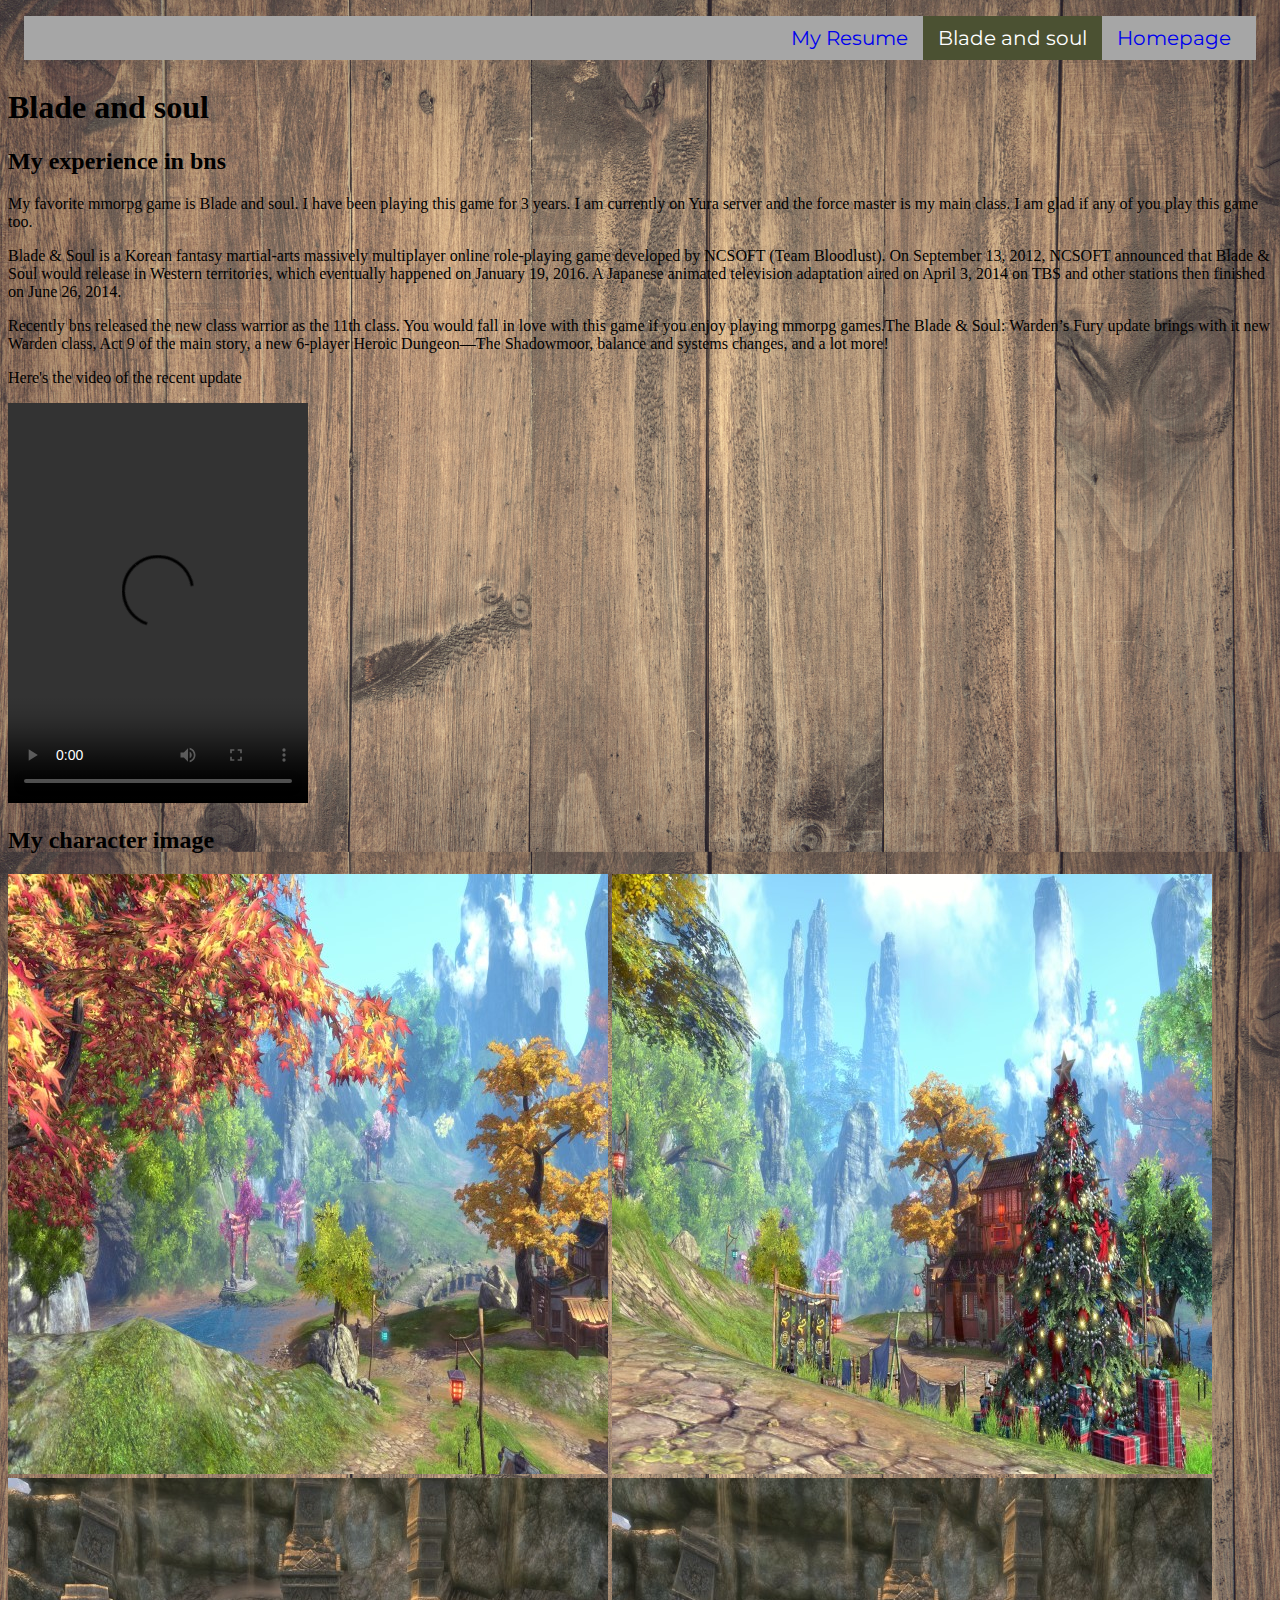
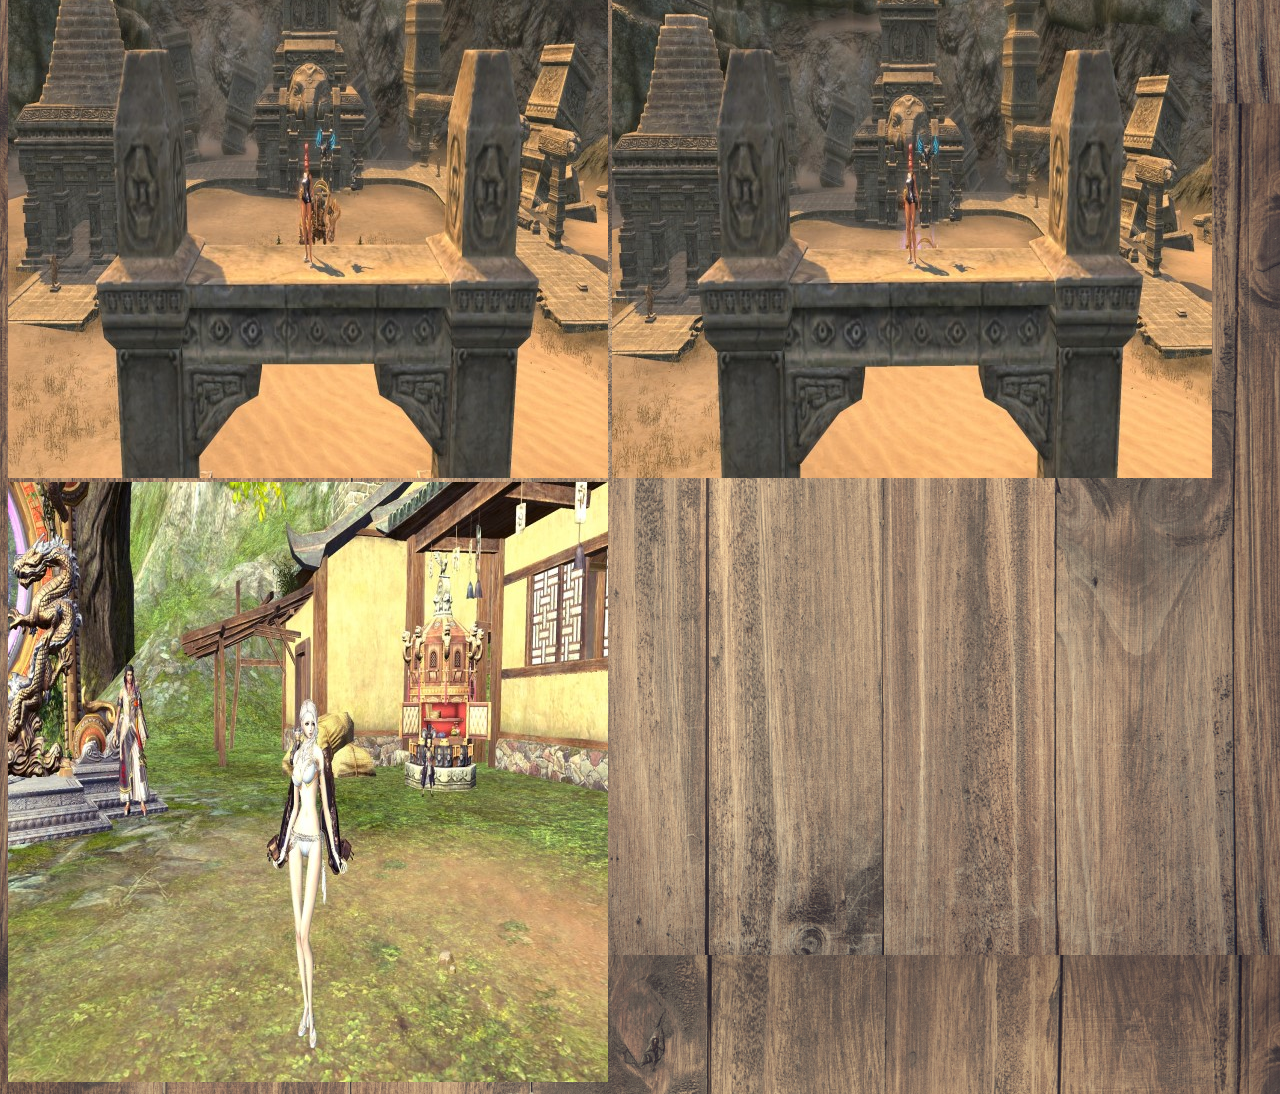
==== bns.html @ 2b182acc "add resume page css" ====
<!DOCTYPE html>
<html lang="en">
<head>
  <meta charset = "UTF-8">
  <title>bladeandsoul</title>
  <link rel="stylesheet" href="css/style.css">
  <link href="https://fonts.googleapis.com/css?family=Montserrat" rel="stylesheet">
  <link href="https://fonts.googleapis.com/css?family=Roboto+Slab" rel="stylesheet">
</head>

<body>
  <nav class = "navbar">
    <ul>
      <li><a href = "index.html">Homepage</a></li>
      <li><a  class = "active" href = "bns.html">Blade and soul</a></li>
      <li><a href = "resume.html">My Resume</a></li>
  </ul>
  </nav>
  <h1>Blade and soul</h1>
  <section>
    <h2> My experience in bns</h2>
    <p>My favorite mmorpg game is Blade and soul. I have been playing this game for 3 years. I am currently on Yura server and the force master is my main class. I am glad if any of you play this game too.</p>
    <p>Blade & Soul is a Korean fantasy martial-arts massively multiplayer online role-playing game developed by NCSOFT (Team Bloodlust). On September 13, 2012, NCSOFT announced that Blade & Soul would release in Western territories, which eventually happened on January 19, 2016. A Japanese animated television adaptation aired on April 3, 2014 on TBS and other stations then finished on June 26, 2014.
    <p>Recently bns released the new class warrior as the 11th class. You would fall in love with this game if you enjoy playing mmorpg games.The Blade & Soul: Warden’s Fury update brings with it new Warden class, Act 9 of the main story, a new 6-player Heroic Dungeon—The Shadowmoor, balance and systems changes, and a lot more!</p>
    <p>Here's the video of the recent update</p>
    <video width = "300" height = "400" controls>
      <source src = "bnsvideo/bns.mp4" type = "video/mp4">
    </video>
  </section>

  <section>
    <h2>My character image</h2>
    <img src = "bnsimage/bns1.jpg">
    <img src = "bnsimage/bns2.jpg">
    <img src = "bnsimage/bns3.jpg">
    <img src = "bnsimage/bns4.jpg">
    <img src = "bnsimage/bns5.jpg">
  </section>
</body>
</html>
---- css/style.css ----
body {
  background:url('background.jpg');
  background-repeat: repeat;
  background-size: 100%;
}



.navbar{
  position: relative;
  padding: 0.5rem 1rem;
  align-items: center;
  margin-left: auto;
  margin-right: auto;
}

.navbar a.active{
  background-color: #4b5132;
  color: white;
}

.navbar ul{
  background-color: #a6a6a6;
  margin: auto;
  padding: 10px;
  overflow: hidden;
}

.navbar li{
  font-family: 'Montserrat', sans-serif;
  font-size: 20px;
  float: right;
  list-style-type: none;

}
.navbar li a{
  display: inclineblock;
  text-align:center;
  text-decoration: none;
  padding: 15px;
  transition: all 0.3s;

}

.navbar a:hover{
  background-color: #29B6E6;
  border-bottom: 5px solid #29B6F6;
}

.content-wrapper {
  padding-bottom: 20px;
  position: relative;
  width: 80%;
  border-radius: 10px;
  box-shadow: 0px 0px 30px 2px #999;
  margin: 30px auto;
  padding-bottom: 40px;
  background: #ECEFF1;
  font-family: 'Roboto Slab', serif;
}

.resumeTitle{
  text-align: center;
}
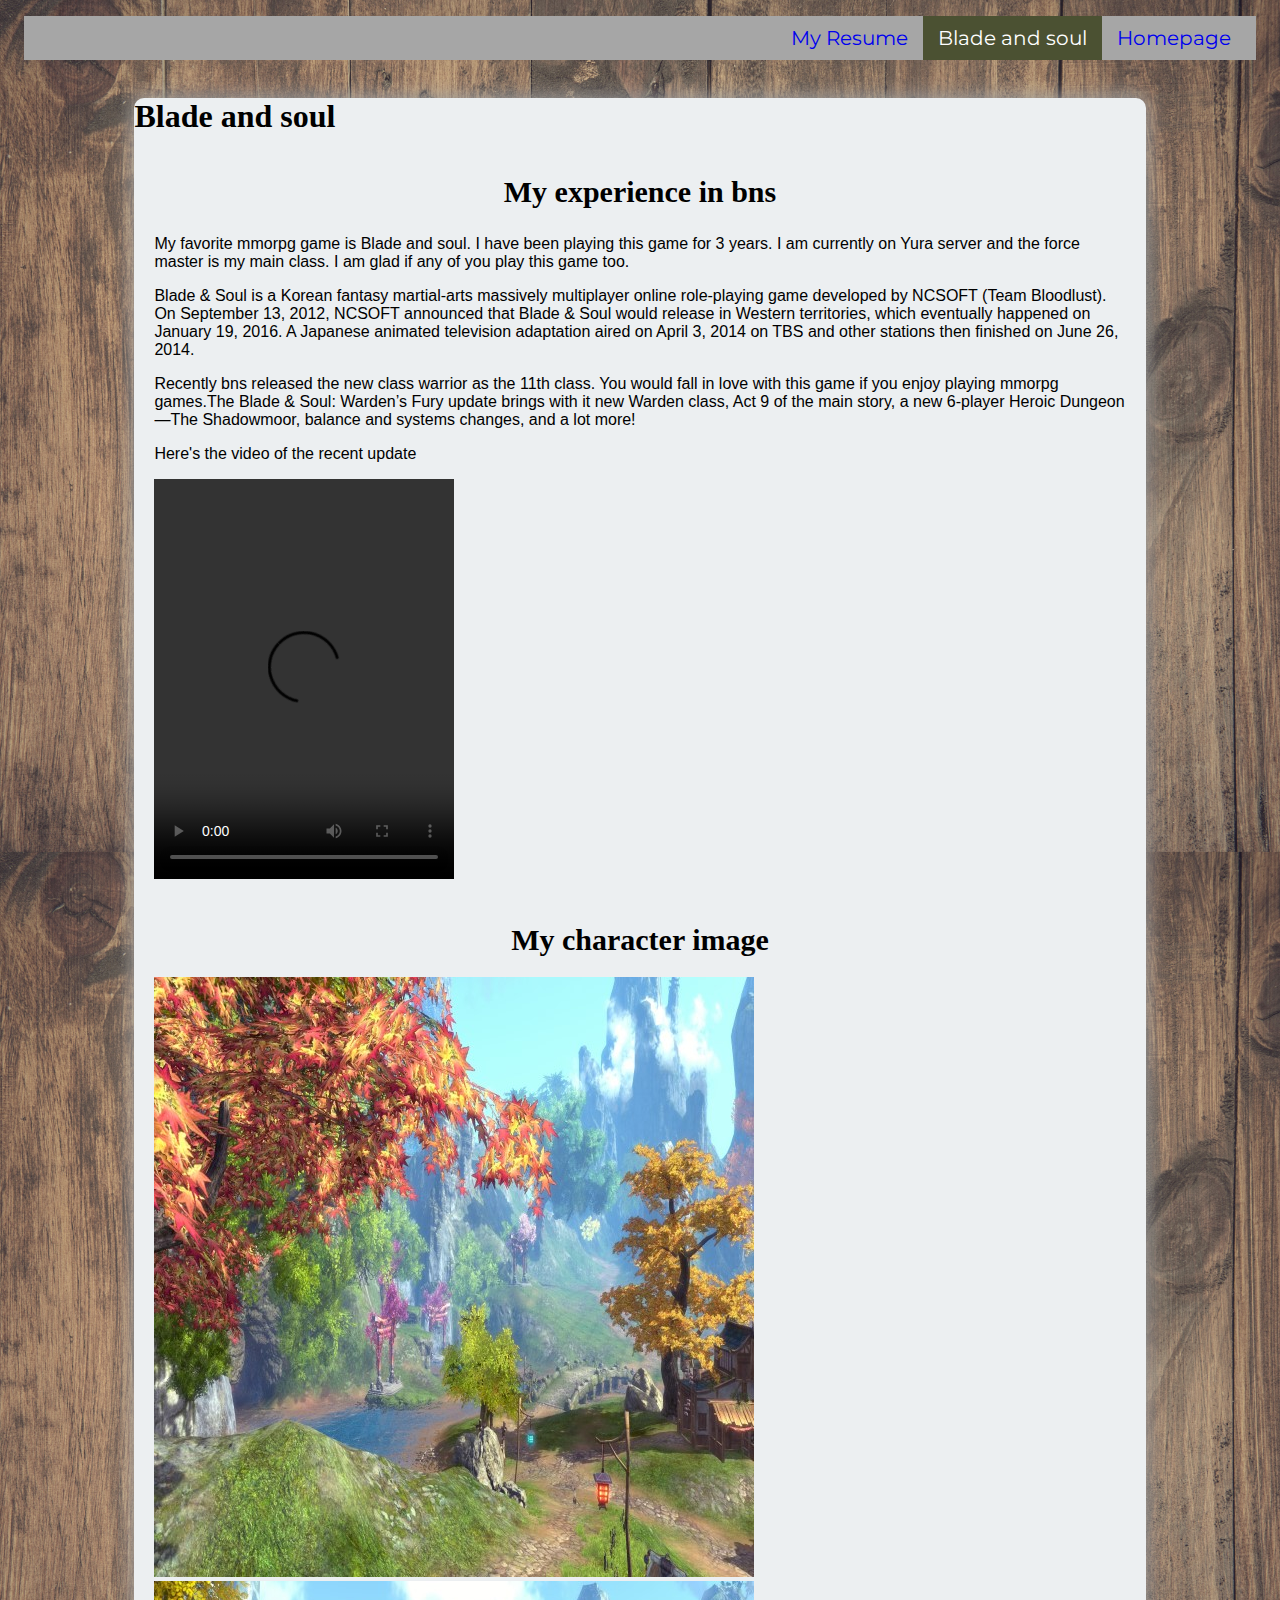
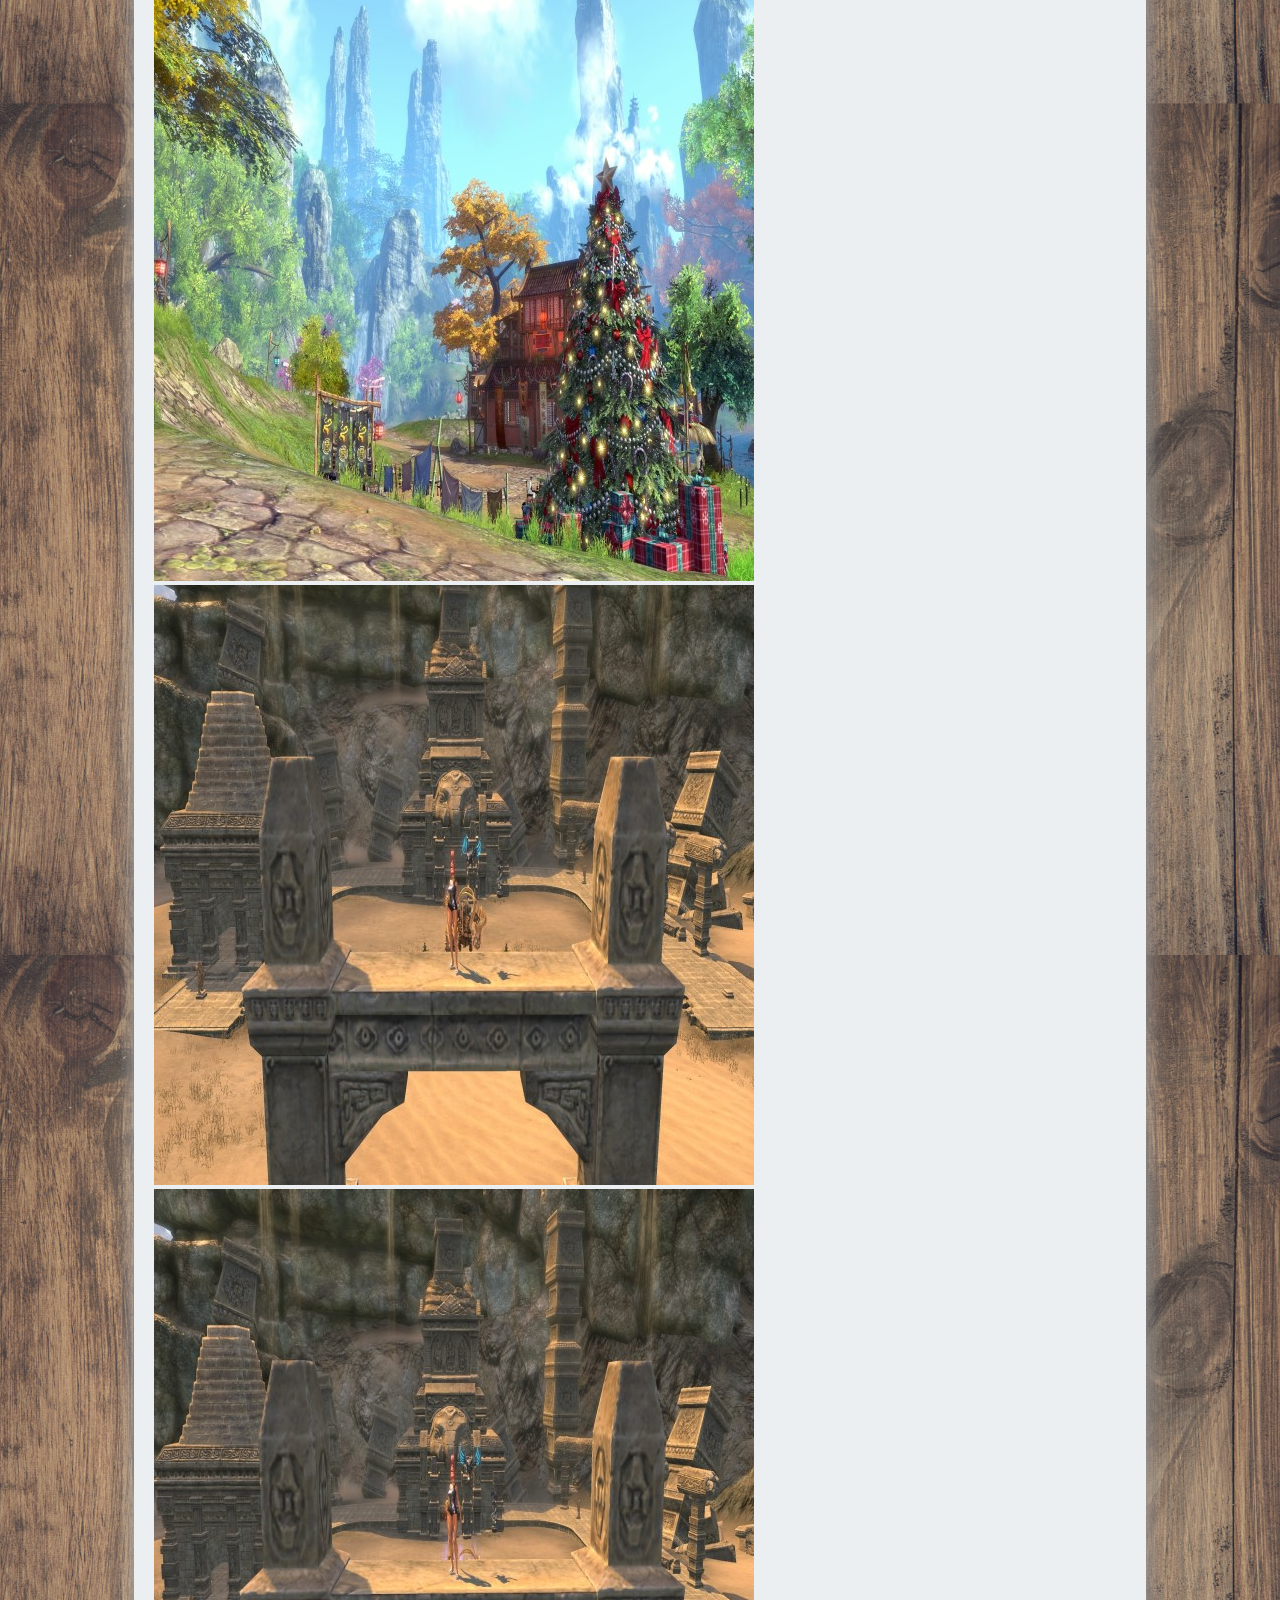
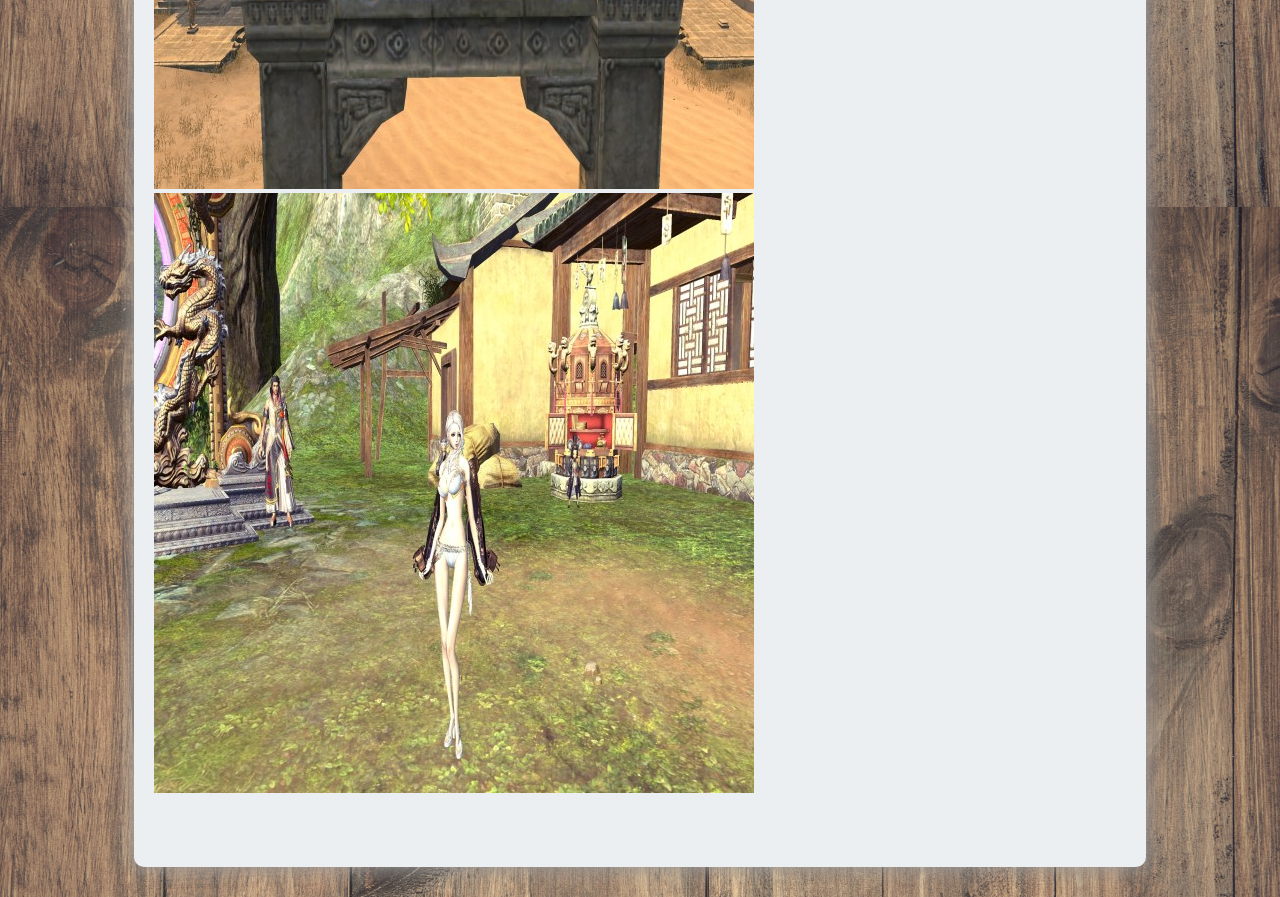
==== commit 69f37bb9: "modify image css" ====
--- a/bns.html
+++ b/bns.html
@@ -16,25 +16,28 @@
       <li><a href = "resume.html">My Resume</a></li>
   </ul>
   </nav>
-  <h1>Blade and soul</h1>
-  <section>
-    <h2> My experience in bns</h2>
-    <p>My favorite mmorpg game is Blade and soul. I have been playing this game for 3 years. I am currently on Yura server and the force master is my main class. I am glad if any of you play this game too.</p>
-    <p>Blade & Soul is a Korean fantasy martial-arts massively multiplayer online role-playing game developed by NCSOFT (Team Bloodlust). On September 13, 2012, NCSOFT announced that Blade & Soul would release in Western territories, which eventually happened on January 19, 2016. A Japanese animated television adaptation aired on April 3, 2014 on TBS and other stations then finished on June 26, 2014.
-    <p>Recently bns released the new class warrior as the 11th class. You would fall in love with this game if you enjoy playing mmorpg games.The Blade & Soul: Warden’s Fury update brings with it new Warden class, Act 9 of the main story, a new 6-player Heroic Dungeon—The Shadowmoor, balance and systems changes, and a lot more!</p>
-    <p>Here's the video of the recent update</p>
-    <video width = "300" height = "400" controls>
-      <source src = "bnsvideo/bns.mp4" type = "video/mp4">
-    </video>
-  </section>
 
-  <section>
-    <h2>My character image</h2>
-    <img src = "bnsimage/bns1.jpg">
-    <img src = "bnsimage/bns2.jpg">
-    <img src = "bnsimage/bns3.jpg">
-    <img src = "bnsimage/bns4.jpg">
-    <img src = "bnsimage/bns5.jpg">
-  </section>
+  <div class = "bns-wrapper">
+    <h1>Blade and soul</h1>
+    <section class = "subsection">
+      <h2> My experience in bns</h2>
+      <p>My favorite mmorpg game is Blade and soul. I have been playing this game for 3 years. I am currently on Yura server and the force master is my main class. I am glad if any of you play this game too.</p>
+      <p>Blade & Soul is a Korean fantasy martial-arts massively multiplayer online role-playing game developed by NCSOFT (Team Bloodlust). On September 13, 2012, NCSOFT announced that Blade & Soul would release in Western territories, which eventually happened on January 19, 2016. A Japanese animated television adaptation aired on April 3, 2014 on TBS and other stations then finished on June 26, 2014.
+      <p>Recently bns released the new class warrior as the 11th class. You would fall in love with this game if you enjoy playing mmorpg games.The Blade & Soul: Warden’s Fury update brings with it new Warden class, Act 9 of the main story, a new 6-player Heroic Dungeon—The Shadowmoor, balance and systems changes, and a lot more!</p>
+      <p>Here's the video of the recent update</p>
+      <video width = "300" height = "400" controls>
+        <source src = "bnsvideo/bns.mp4" type = "video/mp4">
+      </video>
+    </section>
+
+    <section class = "subsection">
+      <h2>My character image</h2>
+      <img src = "bnsimage/bns1.jpg">
+      <img src = "bnsimage/bns2.jpg">
+      <img src = "bnsimage/bns3.jpg">
+      <img src = "bnsimage/bns4.jpg">
+      <img src = "bnsimage/bns5.jpg">
+    </section>
+  </div>
 </body>
 </html>
--- a/css/style.css
+++ b/css/style.css
@@ -3,7 +3,6 @@
   background-repeat: repeat;
   background-size: 100%;
 }
-
 
 
 .navbar{
@@ -47,12 +46,12 @@
   border-bottom: 5px solid #29B6F6;
 }
 
-.content-wrapper {
+.resume-wrapper {
   padding-bottom: 20px;
   position: relative;
   width: 80%;
   border-radius: 10px;
-  box-shadow: 0px 0px 30px 2px #999;
+  box-shadow: 0px 0px 20px 2px #999;
   margin: 30px auto;
   padding-bottom: 40px;
   background: #ECEFF1;
@@ -61,4 +60,88 @@
 
 .resumeTitle{
   text-align: center;
+  font-size: 35px;
+  color: #ff6600;
 }
+
+.resume-wrapper section{
+  margin: 10px 40px 30px 40px;
+  animation: fadein 0.5s;
+}
+
+.resume-wrapper h2{
+  margin: 10px auto;
+  padding-bottom: 10px;
+  font-size: 25px;
+  font-weight: 700;
+  border-bottom: 1px solid #333;
+}
+
+.index-wrapper{
+  padding-bottom: 20px;
+  position: relative;
+  width: 80%;
+  border-radius: 10px;
+  box-shadow: 0px 0px 20px 2px #999;
+  margin: 30px auto;
+  padding-bottom: 40px;
+  background: #ECEFF1;
+}
+
+.subsection{
+  width: auto;
+  height: auto;
+  margin: 30px 20px 30px 20px;
+  overflow:hidden;
+}
+
+.one{
+  display:block;
+  width: 40%;
+  height: auto;
+  float: right;
+  position: relative;
+  animation: fadein 2s;
+  margin-right: 20px;
+  border-radius: 10px;
+  box-shadow: 0px 0px 20px 2px #999;
+}
+
+.two{
+  display:block;
+  width: 25%;
+  height: 30%;
+  float: right;
+  position: relative;
+  animation: fadein 2s;
+  margin-right: 20px;
+  border-radius: 10px;
+  box-shadow: 0px 0px 20px 2px #999;
+}
+
+.subsection h2{
+  text-align: center;
+  margin: 10px auto;
+  padding-bottom: 10px;
+  font-size: 30px;
+  font-weight: 700;
+}
+
+.subsection p{
+  font-family: 'Raleway', sans-serif;
+}
+
+.subsection h3{
+  font-size: 20px;
+}
+
+.bns-wrapper{
+  padding-bottom: 20px;
+  position: relative;
+  width: 80%;
+  border-radius: 10px;
+  box-shadow: 0px 0px 20px 2px #999;
+  margin: 30px auto;
+  padding-bottom: 40px;
+  background: #ECEFF1;
+}
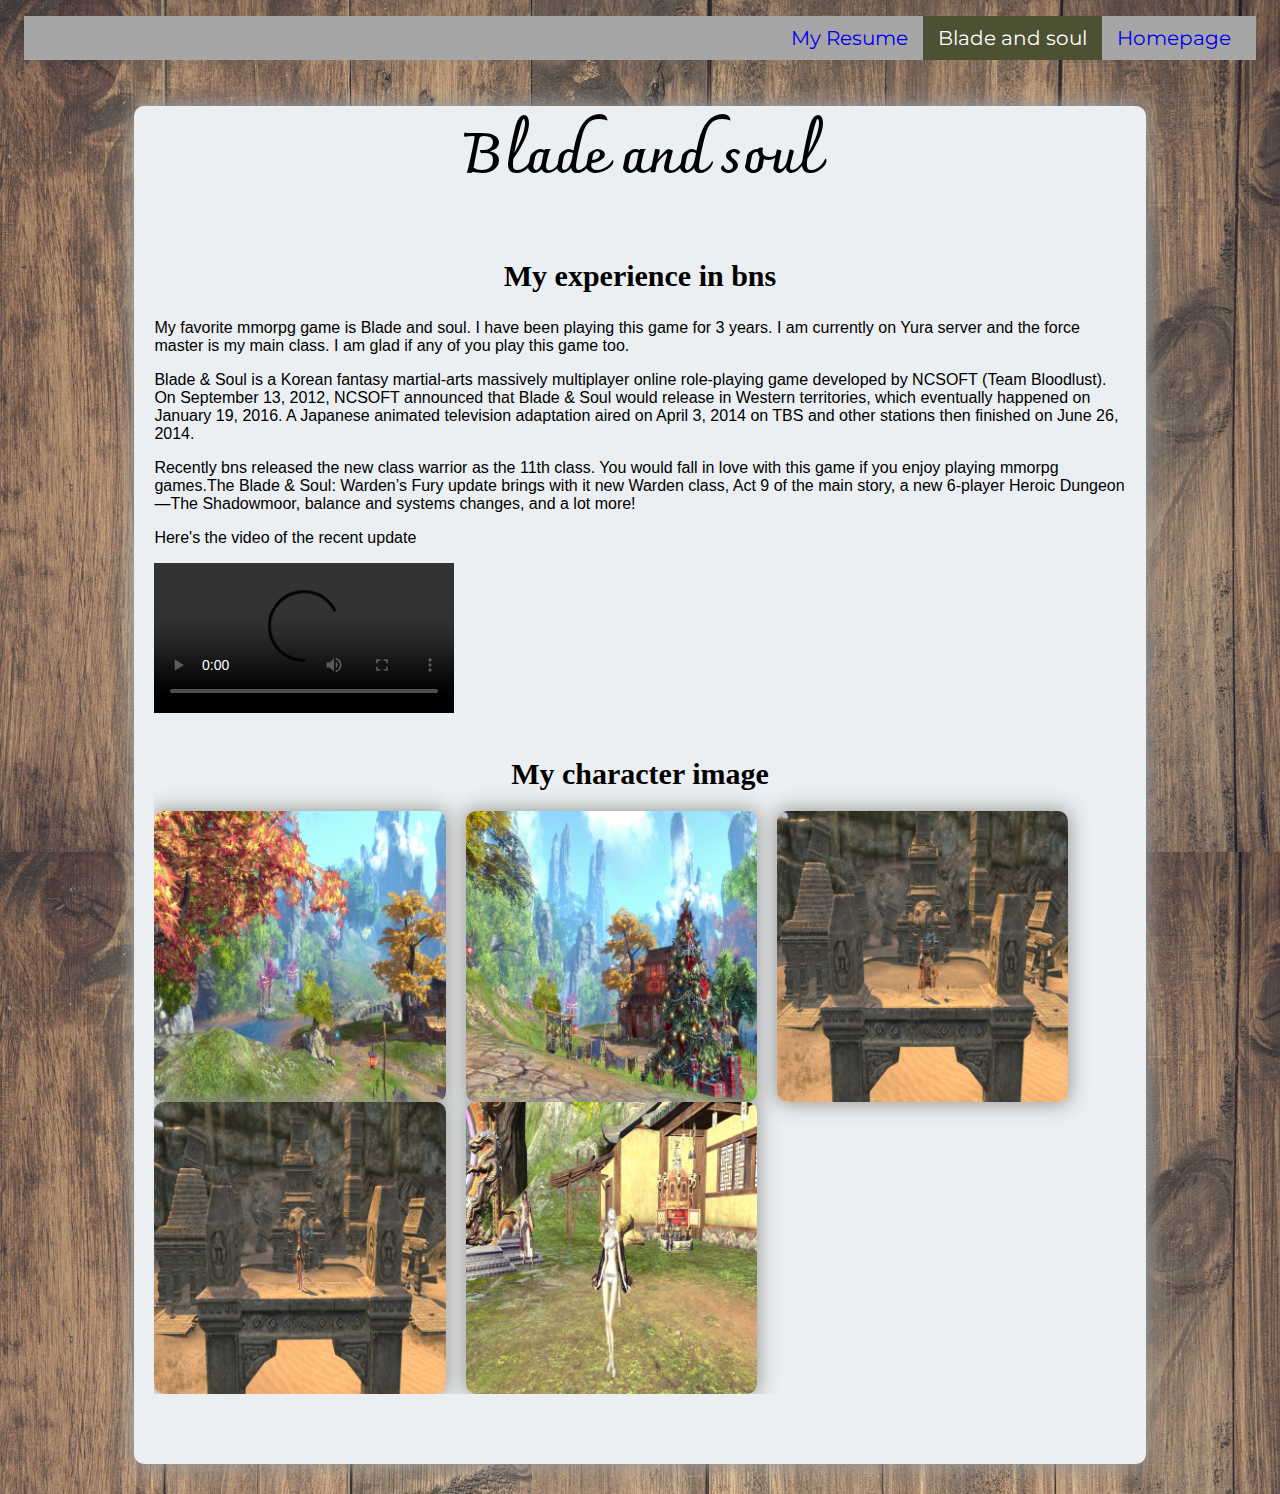
==== commit 2bc79f09: "add css for bns page" ====
--- a/bns.html
+++ b/bns.html
@@ -6,6 +6,7 @@
   <link rel="stylesheet" href="css/style.css">
   <link href="https://fonts.googleapis.com/css?family=Montserrat" rel="stylesheet">
   <link href="https://fonts.googleapis.com/css?family=Roboto+Slab" rel="stylesheet">
+  <link href="https://fonts.googleapis.com/css?family=Charmonman" rel="stylesheet">
 </head>
 
 <body>
@@ -24,19 +25,19 @@
       <p>My favorite mmorpg game is Blade and soul. I have been playing this game for 3 years. I am currently on Yura server and the force master is my main class. I am glad if any of you play this game too.</p>
       <p>Blade & Soul is a Korean fantasy martial-arts massively multiplayer online role-playing game developed by NCSOFT (Team Bloodlust). On September 13, 2012, NCSOFT announced that Blade & Soul would release in Western territories, which eventually happened on January 19, 2016. A Japanese animated television adaptation aired on April 3, 2014 on TBS and other stations then finished on June 26, 2014.
       <p>Recently bns released the new class warrior as the 11th class. You would fall in love with this game if you enjoy playing mmorpg games.The Blade & Soul: Warden’s Fury update brings with it new Warden class, Act 9 of the main story, a new 6-player Heroic Dungeon—The Shadowmoor, balance and systems changes, and a lot more!</p>
-      <p>Here's the video of the recent update</p>
-      <video width = "300" height = "400" controls>
+      <p class = "comment">Here's the video of the recent update</p>
+      <video controls>
         <source src = "bnsvideo/bns.mp4" type = "video/mp4">
       </video>
     </section>
 
     <section class = "subsection">
       <h2>My character image</h2>
-      <img src = "bnsimage/bns1.jpg">
-      <img src = "bnsimage/bns2.jpg">
-      <img src = "bnsimage/bns3.jpg">
-      <img src = "bnsimage/bns4.jpg">
-      <img src = "bnsimage/bns5.jpg">
+      <img class = "bnsimage" src = "bnsimage/bns1.jpg">
+      <img class = "bnsimage" src = "bnsimage/bns2.jpg">
+      <img class = "bnsimage" src = "bnsimage/bns3.jpg">
+      <img class = "bnsimage" src = "bnsimage/bns4.jpg">
+      <img class = "bnsimage" src = "bnsimage/bns5.jpg">
     </section>
   </div>
 </body>
--- a/css/style.css
+++ b/css/style.css
@@ -145,3 +145,30 @@
   padding-bottom: 40px;
   background: #ECEFF1;
 }
+
+.bns-wrapper h1{
+  text-align: center;
+  font-size: 3.5em;
+  font-family: 'Charmonman', cursive;
+}
+
+.subsection.comment{
+  font-size: 50px;
+}
+
+.subsection video{
+  width:auto;
+  height: auto;
+}
+
+.bnsimage{
+  display:block;
+  width: 30%;
+  height: 20%;
+  float: left;
+  position: relative;
+  animation: fadein 2s;
+  margin-right: 20px;
+  border-radius: 10px;
+  box-shadow: 0px 0px 20px 2px #999;
+}
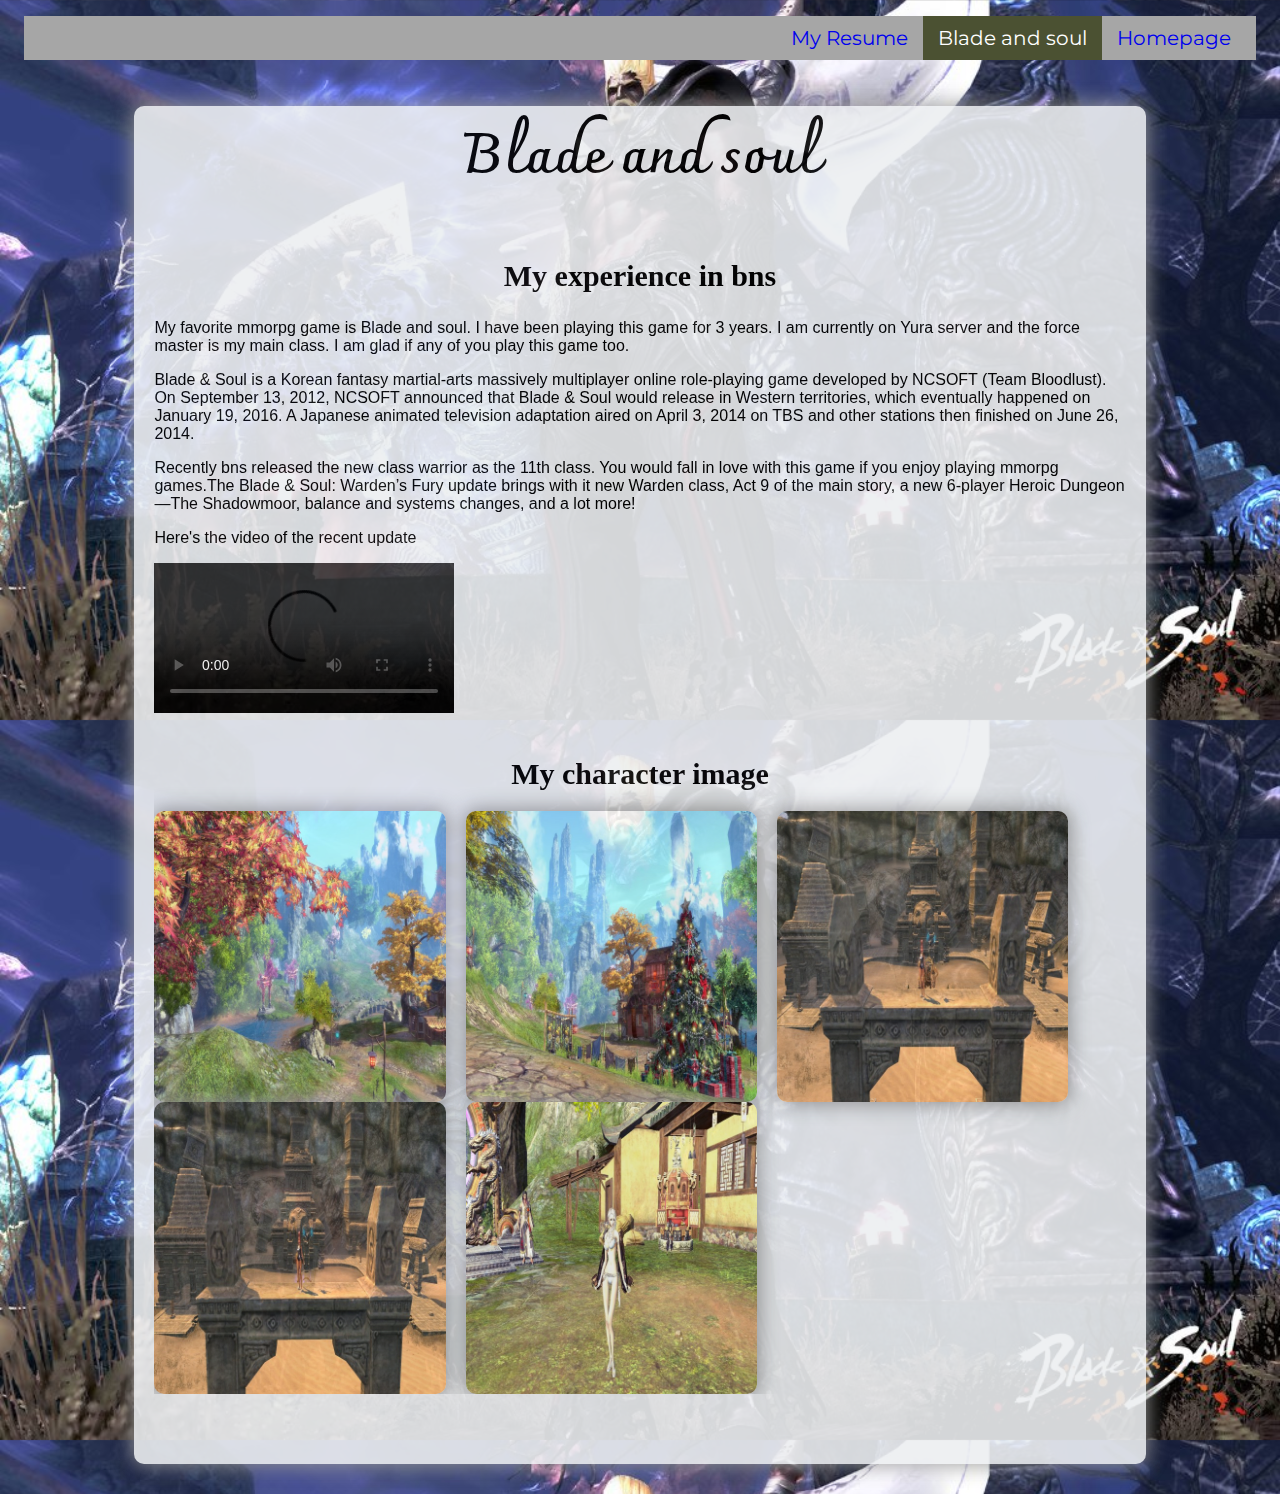
==== commit d88cdad0: "change background of each page" ====
--- a/bns.html
+++ b/bns.html
@@ -9,7 +9,7 @@
   <link href="https://fonts.googleapis.com/css?family=Charmonman" rel="stylesheet">
 </head>
 
-<body>
+<body class = "bnsbody">
   <nav class = "navbar">
     <ul>
       <li><a href = "index.html">Homepage</a></li>
--- a/css/style.css
+++ b/css/style.css
@@ -1,9 +1,21 @@
-body {
+.indexbody {
+  background:url('indexbackground.jpg');
+  background-repeat: repeat;
+  background-size: 100%;
+}
+
+
+.resumebody {
   background:url('background.jpg');
   background-repeat: repeat;
   background-size: 100%;
 }
 
+.bnsbody {
+  background:url('bnsbackground.jpg');
+  background-repeat: repeat;
+  background-size: 100%;
+}
 
 .navbar{
   position: relative;
@@ -86,6 +98,7 @@
   margin: 30px auto;
   padding-bottom: 40px;
   background: #ECEFF1;
+  opacity: 0.9;
 }
 
 .subsection{
@@ -144,6 +157,7 @@
   margin: 30px auto;
   padding-bottom: 40px;
   background: #ECEFF1;
+  opacity: 0.9;
 }
 
 .bns-wrapper h1{
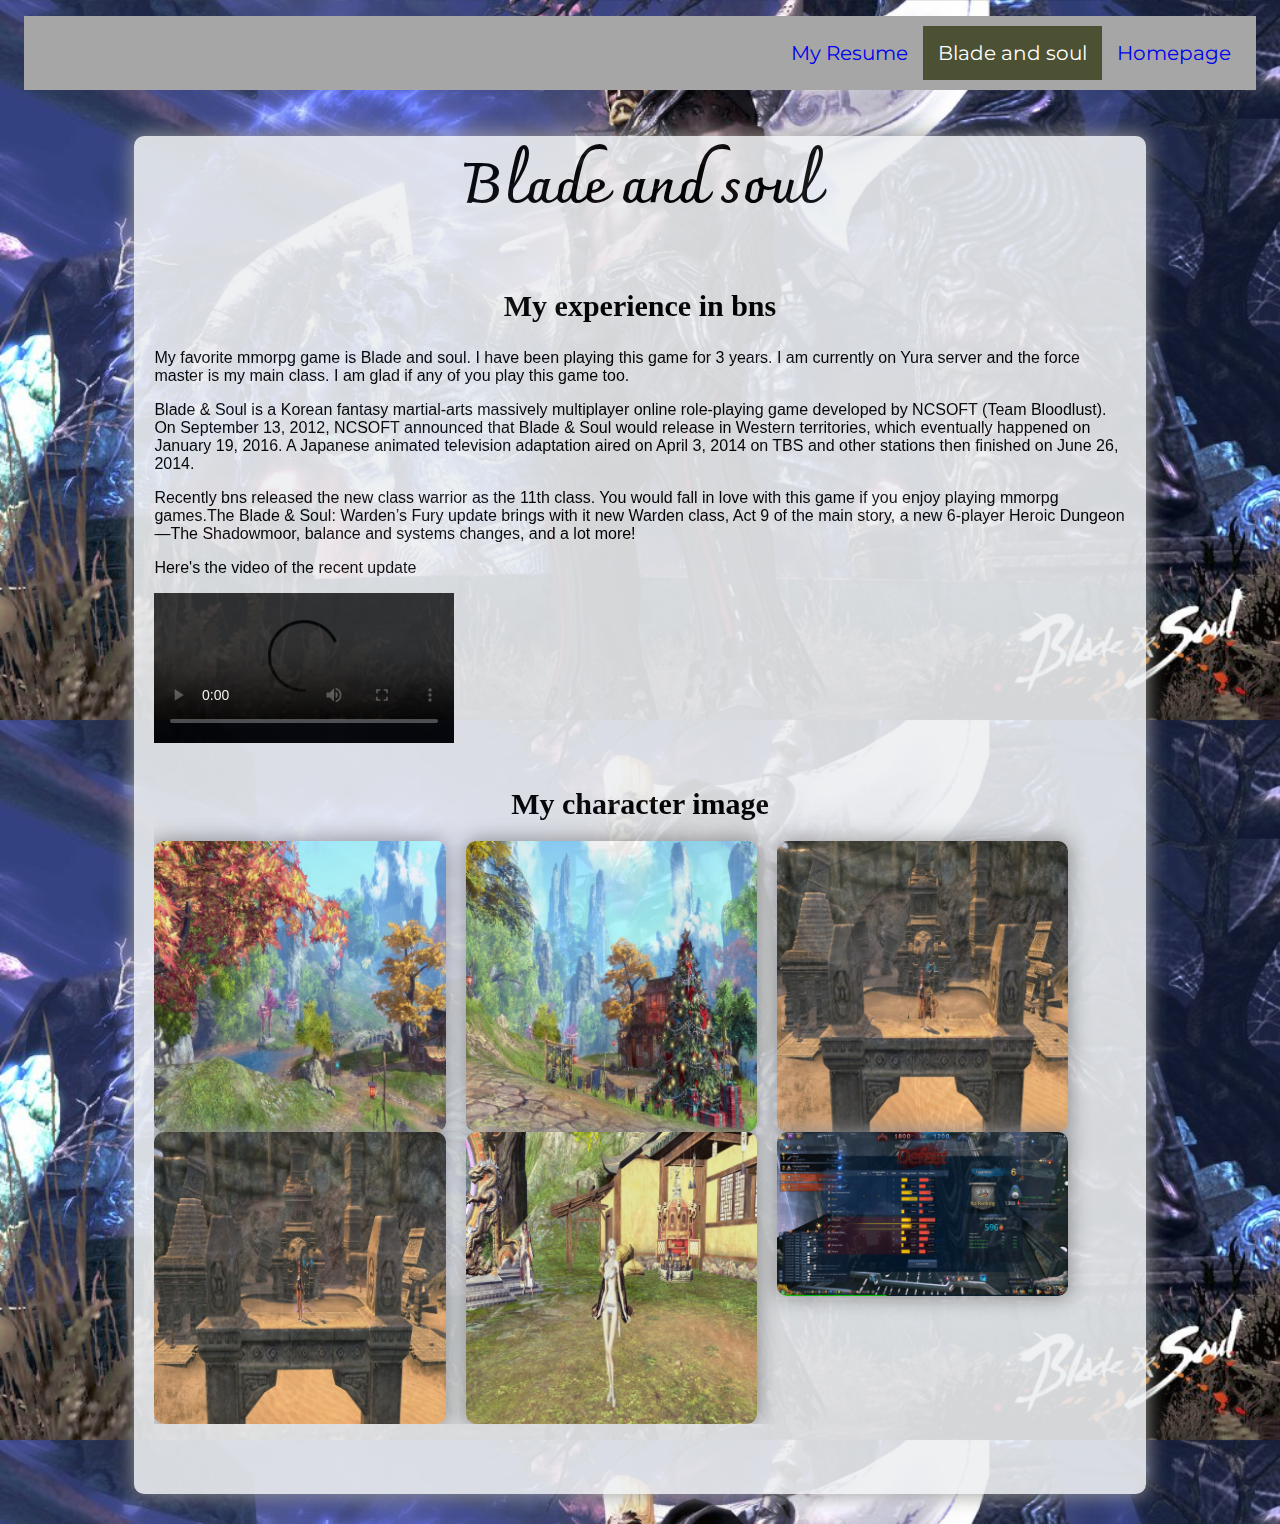
==== commit fc57103c: "ad one more image to the bns page" ====
--- a/bns.html
+++ b/bns.html
@@ -38,6 +38,7 @@
       <img class = "bnsimage" src = "bnsimage/bns3.jpg">
       <img class = "bnsimage" src = "bnsimage/bns4.jpg">
       <img class = "bnsimage" src = "bnsimage/bns5.jpg">
+      <img class = "bnsimage" src = "bnsimage/bns6.jpg">
     </section>
   </div>
 </body>
--- a/css/style.css
+++ b/css/style.css
@@ -44,8 +44,8 @@
   list-style-type: none;
 
 }
-.navbar li a{
-  display: inclineblock;
+.navbar a{
+  display: inline-block;
   text-align:center;
   text-decoration: none;
   padding: 15px;
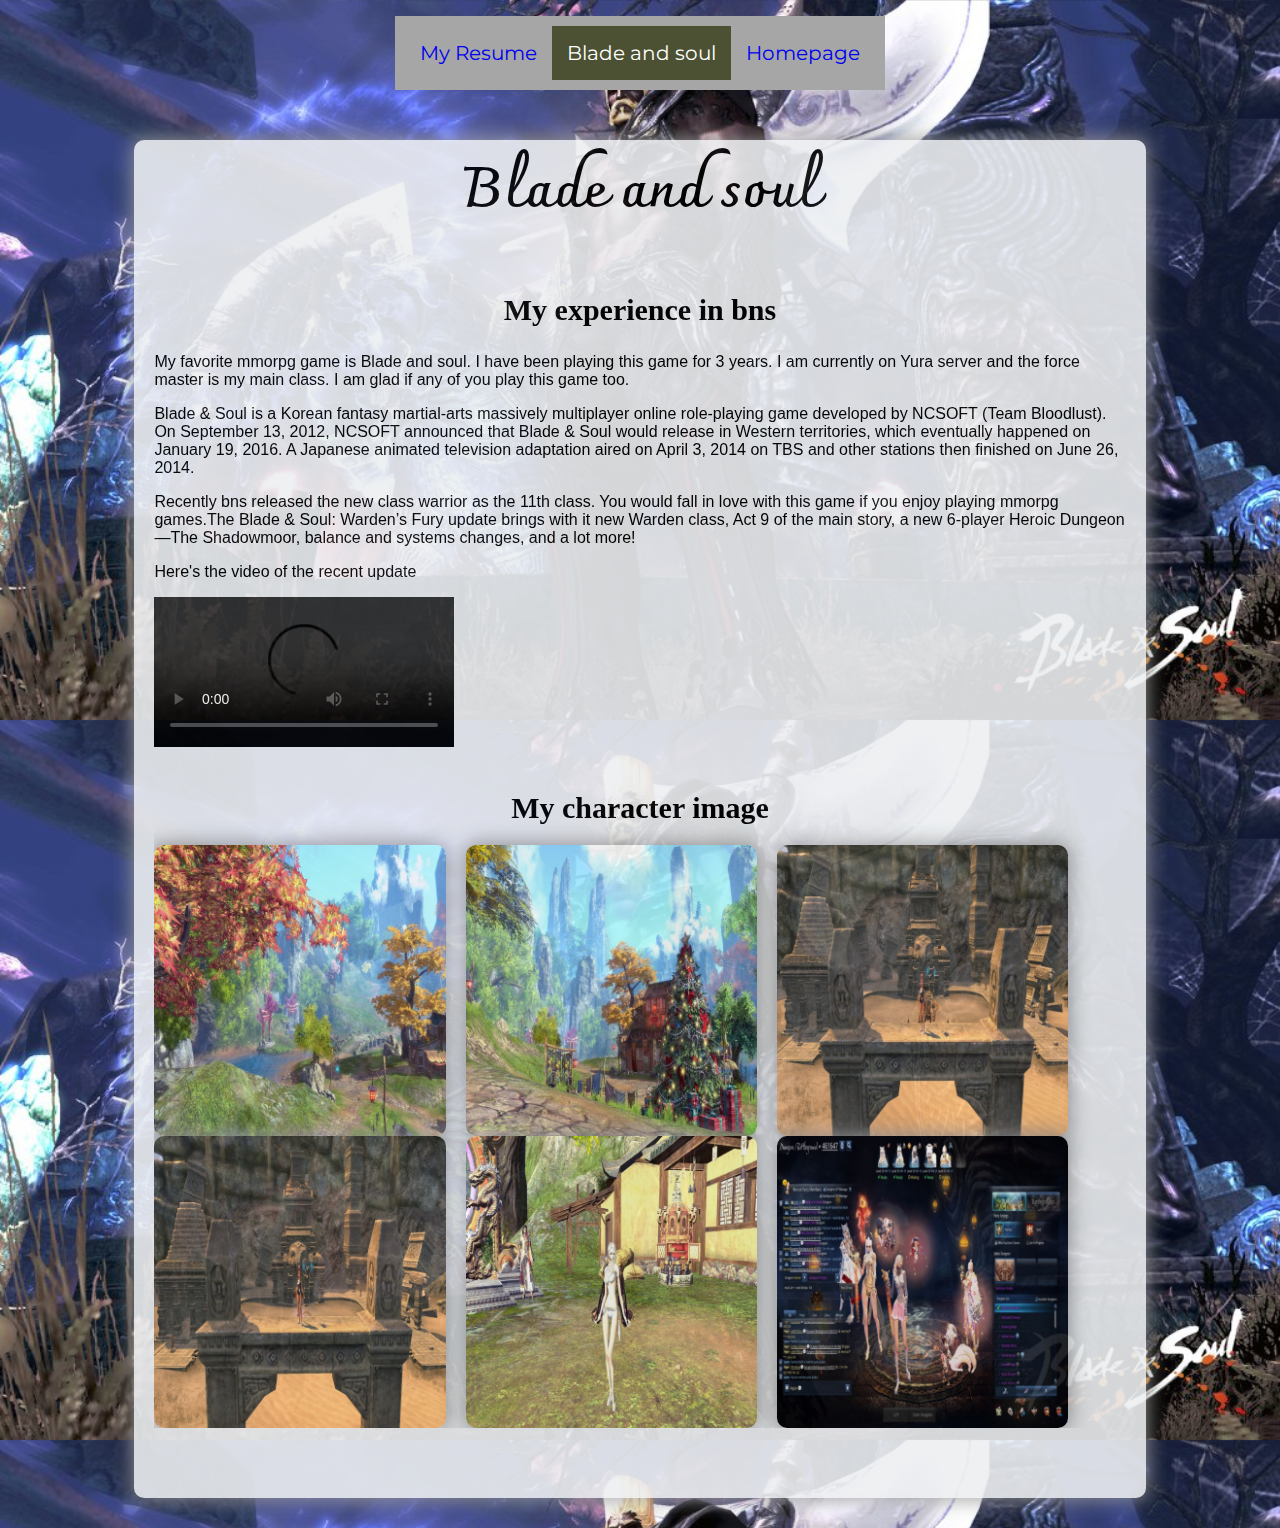
==== commit a54b3416: "move image files into one folder and center navigation bar" ====
--- a/bns.html
+++ b/bns.html
@@ -33,12 +33,12 @@
 
     <section class = "subsection">
       <h2>My character image</h2>
-      <img class = "bnsimage" src = "bnsimage/bns1.jpg">
-      <img class = "bnsimage" src = "bnsimage/bns2.jpg">
-      <img class = "bnsimage" src = "bnsimage/bns3.jpg">
-      <img class = "bnsimage" src = "bnsimage/bns4.jpg">
-      <img class = "bnsimage" src = "bnsimage/bns5.jpg">
-      <img class = "bnsimage" src = "bnsimage/bns6.jpg">
+      <img class = "bnsimage" src = "image/bns1.jpg">
+      <img class = "bnsimage" src = "image/bns2.jpg">
+      <img class = "bnsimage" src = "image/bns3.jpg">
+      <img class = "bnsimage" src = "image/bns4.jpg">
+      <img class = "bnsimage" src = "image/bns5.jpg">
+      <img class = "bnsimage" src = "image/bns6.jpg">
     </section>
   </div>
 </body>
--- a/css/style.css
+++ b/css/style.css
@@ -23,6 +23,7 @@
   align-items: center;
   margin-left: auto;
   margin-right: auto;
+  text-align: center;
 }
 
 .navbar a.active{
@@ -35,6 +36,7 @@
   margin: auto;
   padding: 10px;
   overflow: hidden;
+  display: inline-block;
 }
 
 .navbar li{
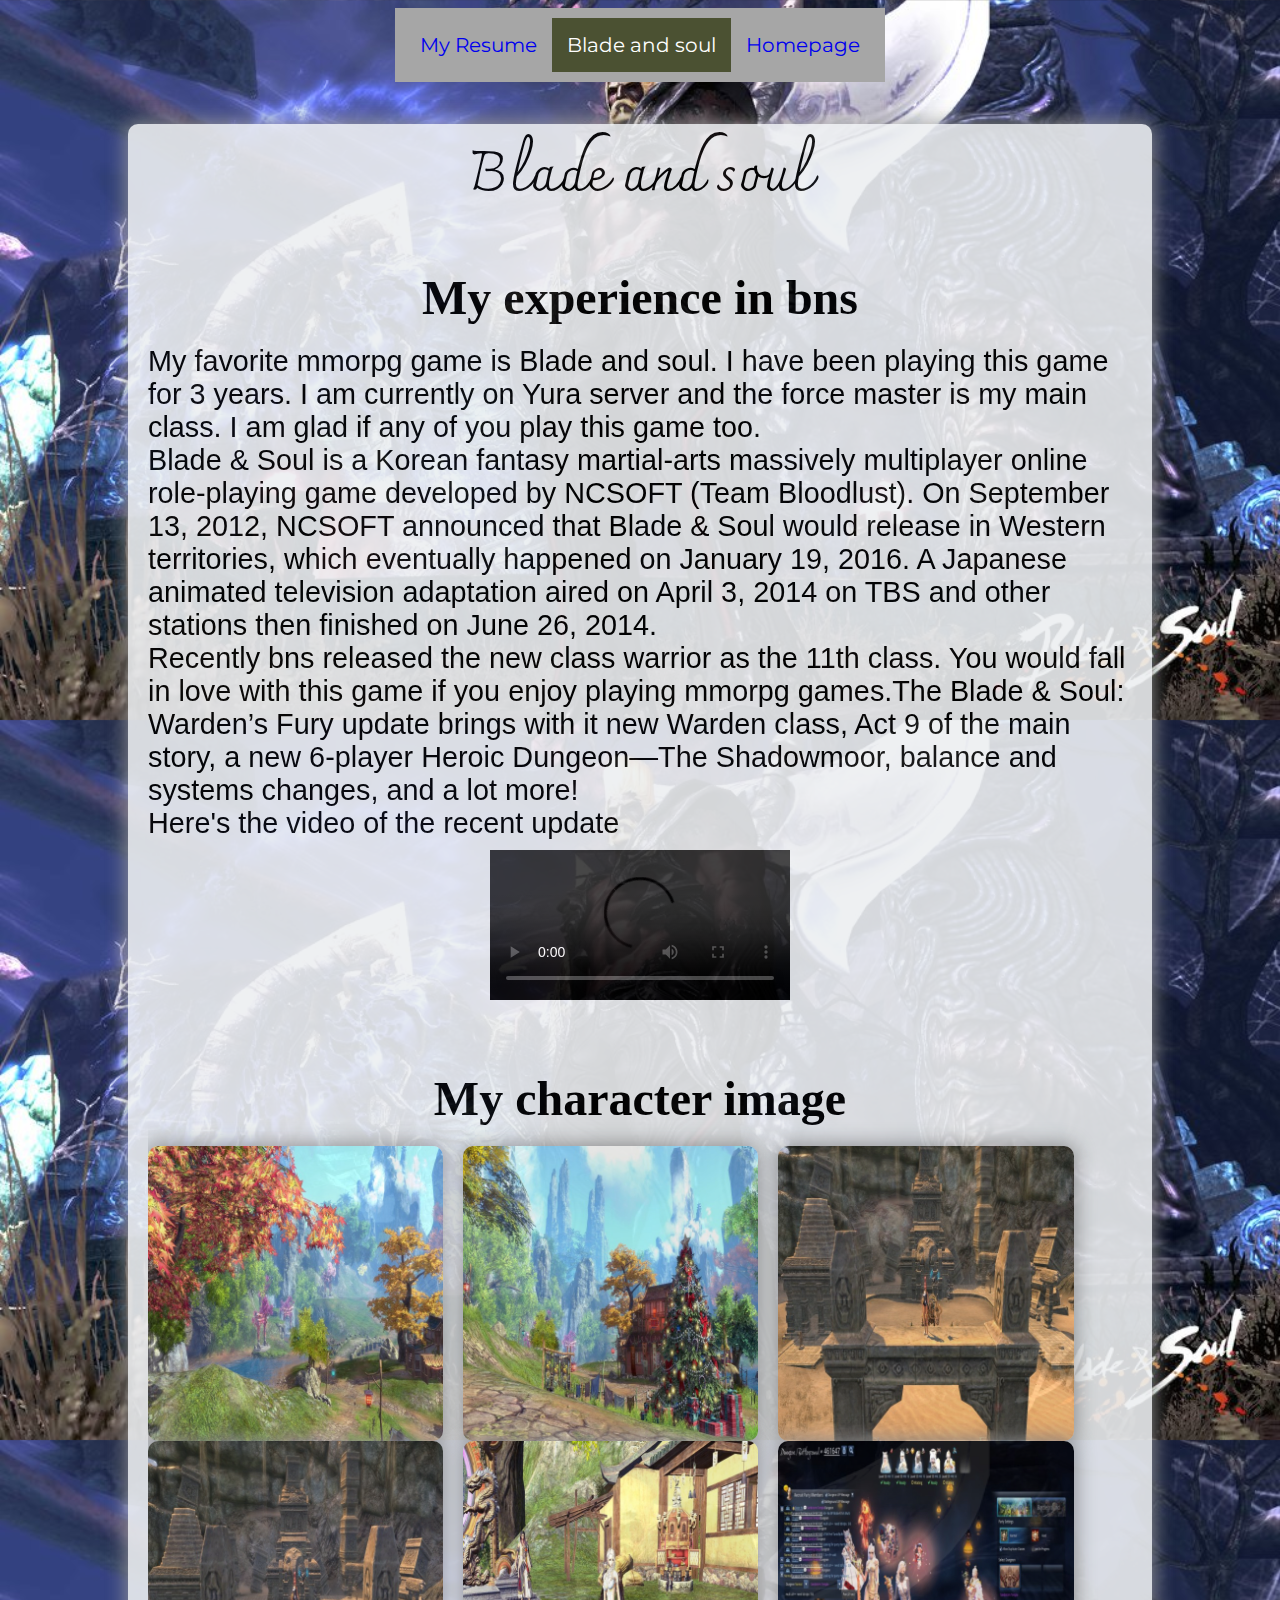
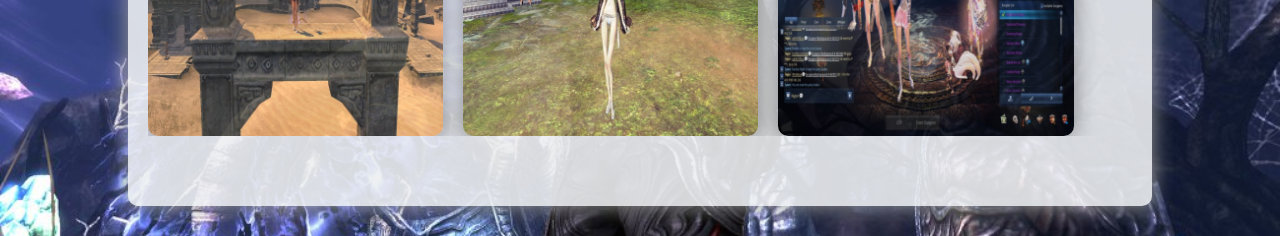
==== commit aaed4c89: "modify css float and positioning" ====
--- a/bns.html
+++ b/bns.html
@@ -26,9 +26,11 @@
       <p>Blade & Soul is a Korean fantasy martial-arts massively multiplayer online role-playing game developed by NCSOFT (Team Bloodlust). On September 13, 2012, NCSOFT announced that Blade & Soul would release in Western territories, which eventually happened on January 19, 2016. A Japanese animated television adaptation aired on April 3, 2014 on TBS and other stations then finished on June 26, 2014.
       <p>Recently bns released the new class warrior as the 11th class. You would fall in love with this game if you enjoy playing mmorpg games.The Blade & Soul: Warden’s Fury update brings with it new Warden class, Act 9 of the main story, a new 6-player Heroic Dungeon—The Shadowmoor, balance and systems changes, and a lot more!</p>
       <p class = "comment">Here's the video of the recent update</p>
-      <video controls>
+    <h2>
+      <video controls class = "bnsvideo">
         <source src = "bnsvideo/bns.mp4" type = "video/mp4">
       </video>
+    </h2>
     </section>
 
     <section class = "subsection">
--- a/css/style.css
+++ b/css/style.css
@@ -1,3 +1,25 @@
+/* css reset */
+html, body, div, span, applet, object, iframe,
+h1, h2, h3, h4, h5, h6, p, blockquote, pre,
+a, abbr, acronym, address, big, cite, code,
+del, dfn, em, img, ins, kbd, q, s, samp,
+small, strike, strong, sub, sup, tt, var,
+b, u, i, center,
+dl, dt, dd, ol, ul, li,
+fieldset, form, label, legend,
+table, caption, tbody, tfoot, thead, tr, th, td,
+article, aside, canvas, details, embed,
+figure, figcaption, footer, header, hgroup,
+menu, nav, output, ruby, section, summary,
+time, mark, audio, video {
+	margin: 0;
+	padding: 0;
+	border: 0;
+	font-size: 100%;
+	font: inherit;
+	vertical-align: baseline;
+}
+
 .indexbody {
   background:url('indexbackground.jpg');
   background-repeat: repeat;
@@ -111,7 +133,7 @@
 }
 
 .one{
-  display:block;
+  display:inline-block;
   width: 40%;
   height: auto;
   float: right;
@@ -138,16 +160,17 @@
   text-align: center;
   margin: 10px auto;
   padding-bottom: 10px;
-  font-size: 30px;
+  font-size: 3em;
   font-weight: 700;
 }
 
 .subsection p{
   font-family: 'Raleway', sans-serif;
+  font-size: 1.8em;
 }
 
 .subsection h3{
-  font-size: 20px;
+  font-size: 2.5em;
 }
 
 .bns-wrapper{
@@ -175,6 +198,10 @@
 .subsection video{
   width:auto;
   height: auto;
+}
+
+.subsection h2{
+  text-align: center;
 }
 
 .bnsimage{
@@ -188,3 +215,7 @@
   border-radius: 10px;
   box-shadow: 0px 0px 20px 2px #999;
 }
+
+.bnsvideo{
+  display: inline-block;
+}
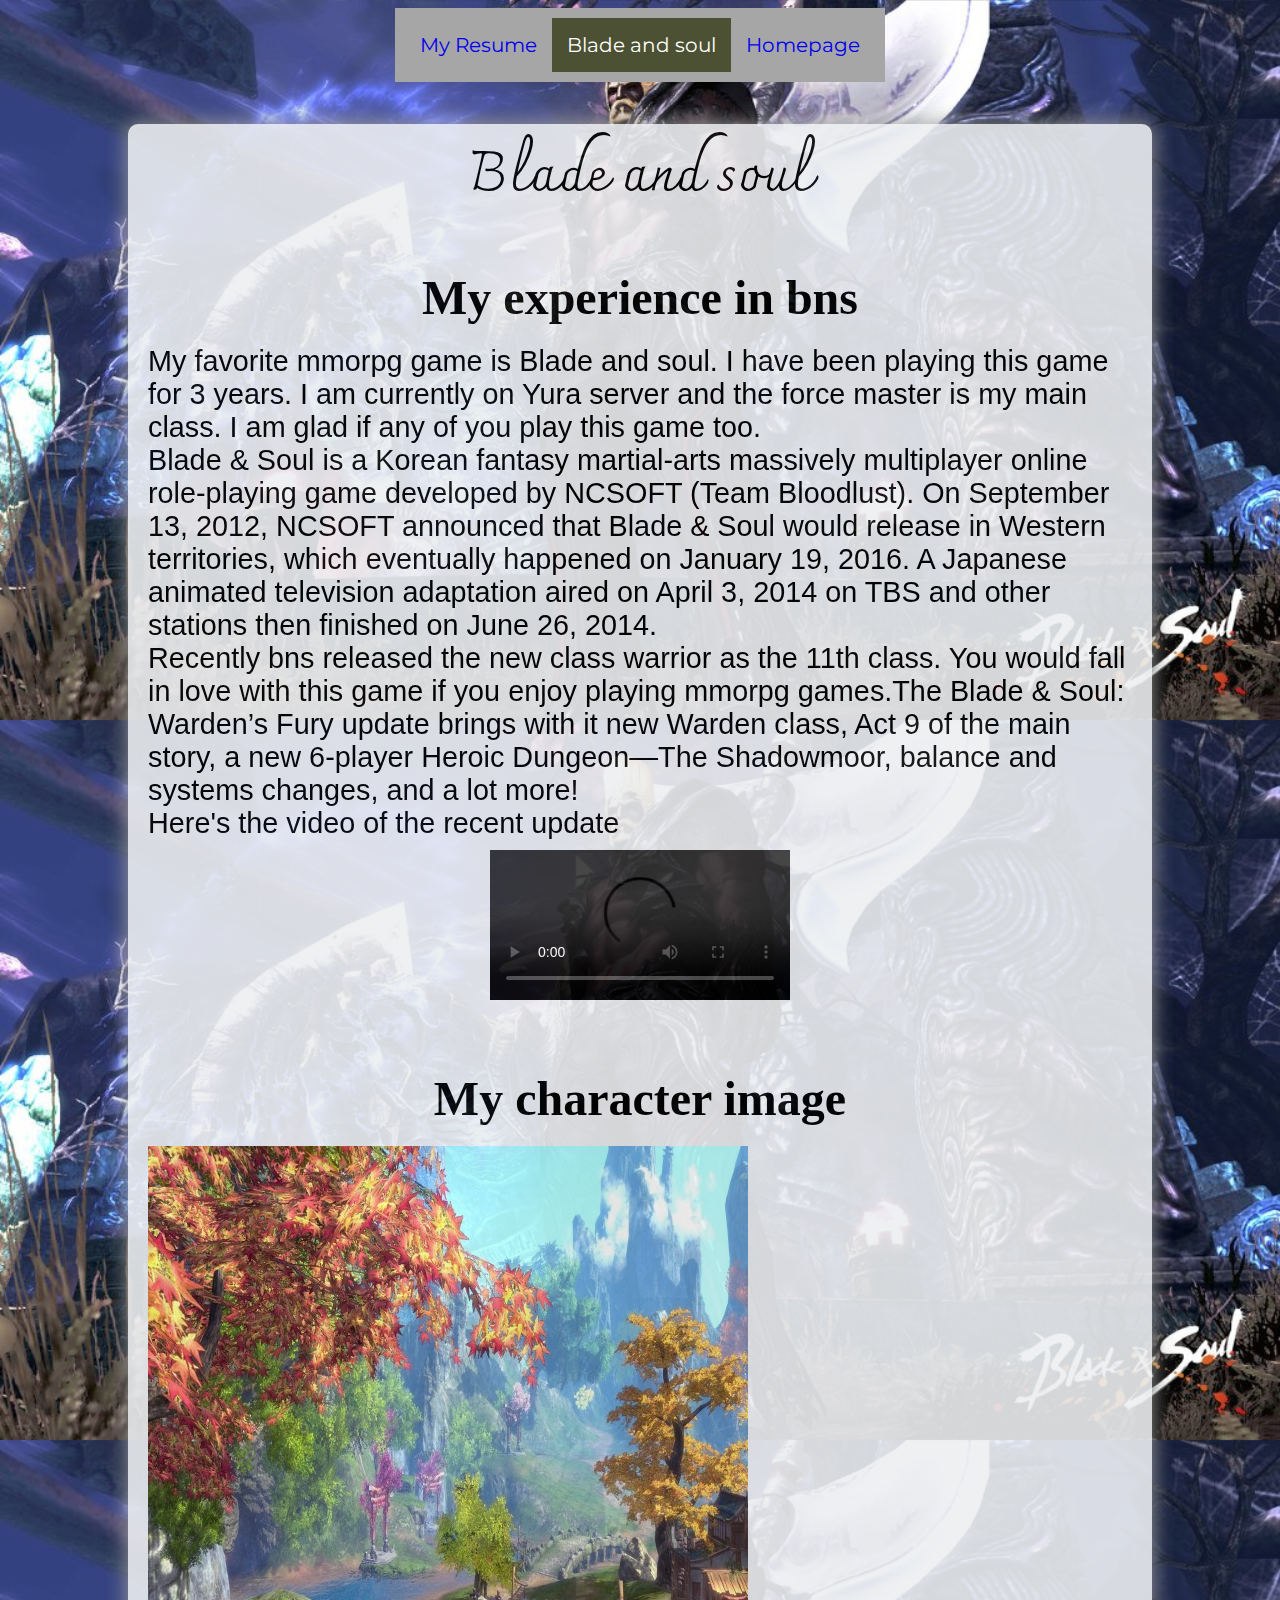
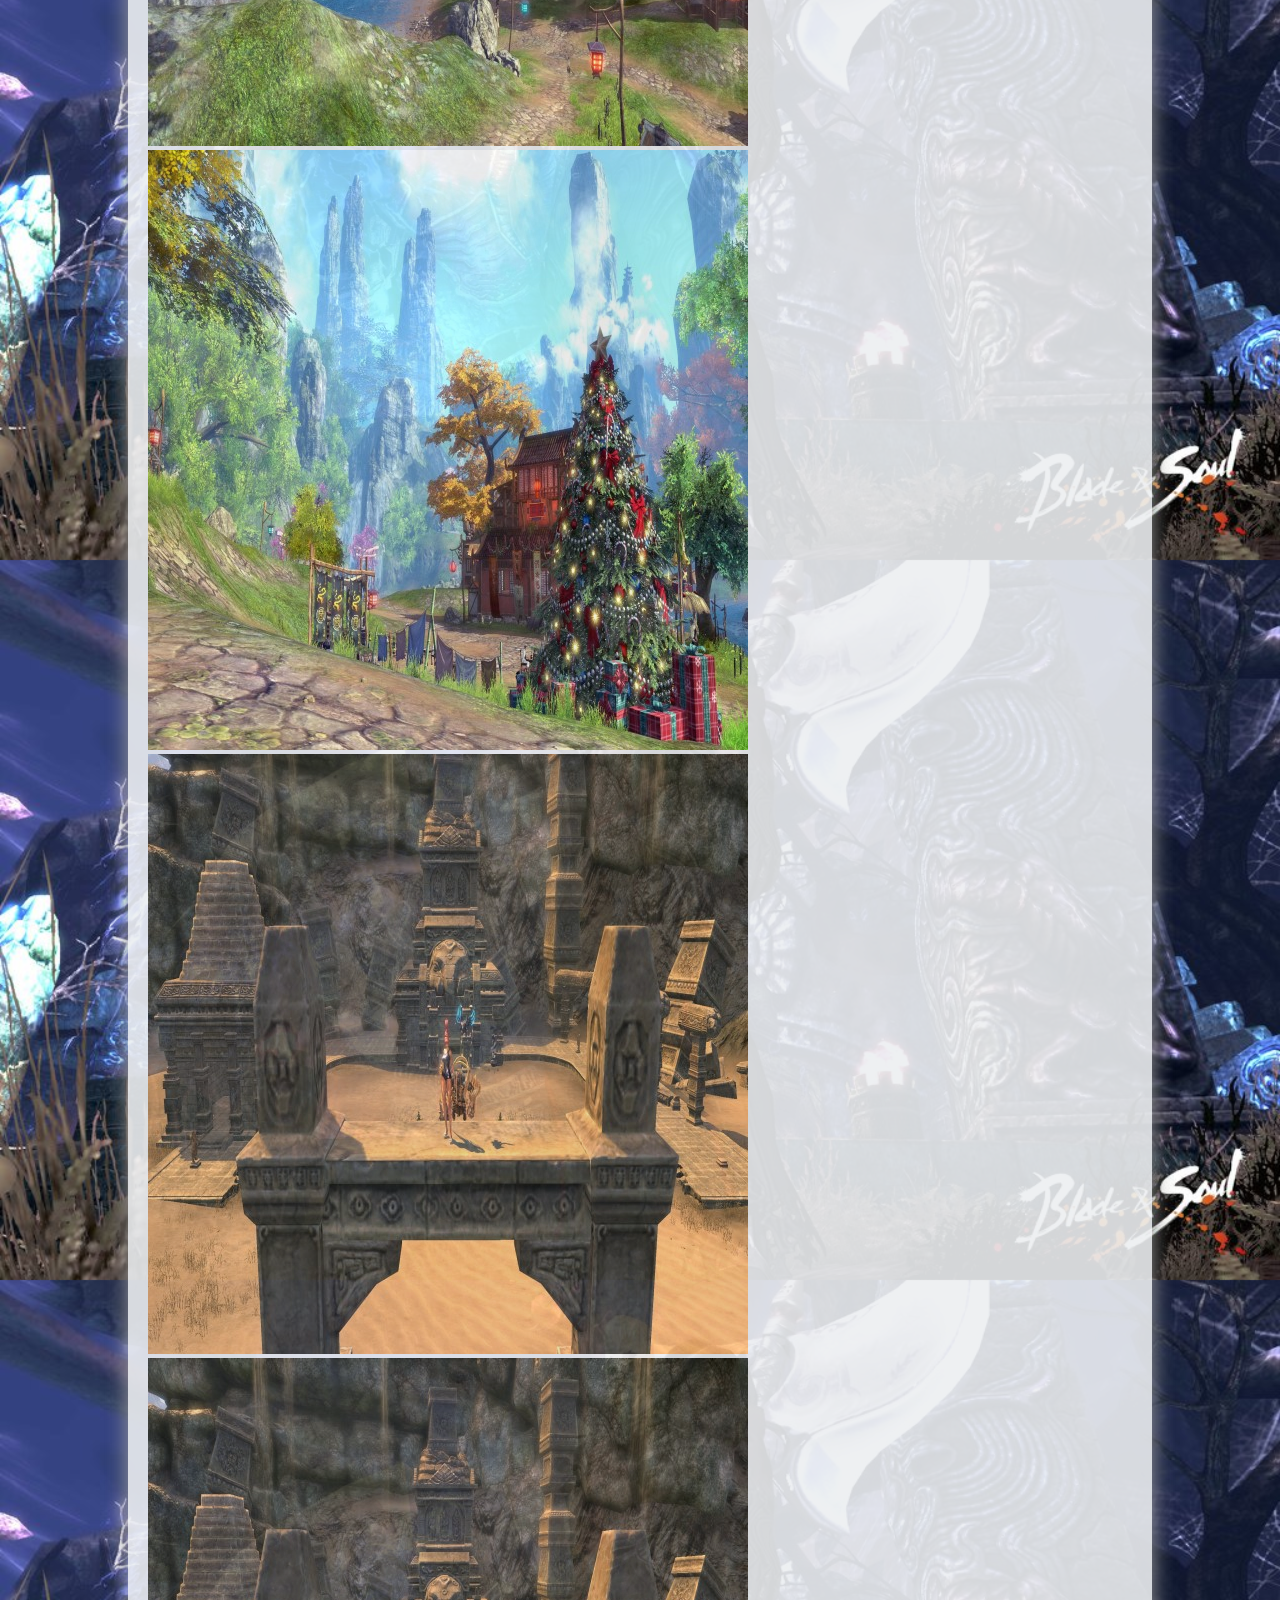
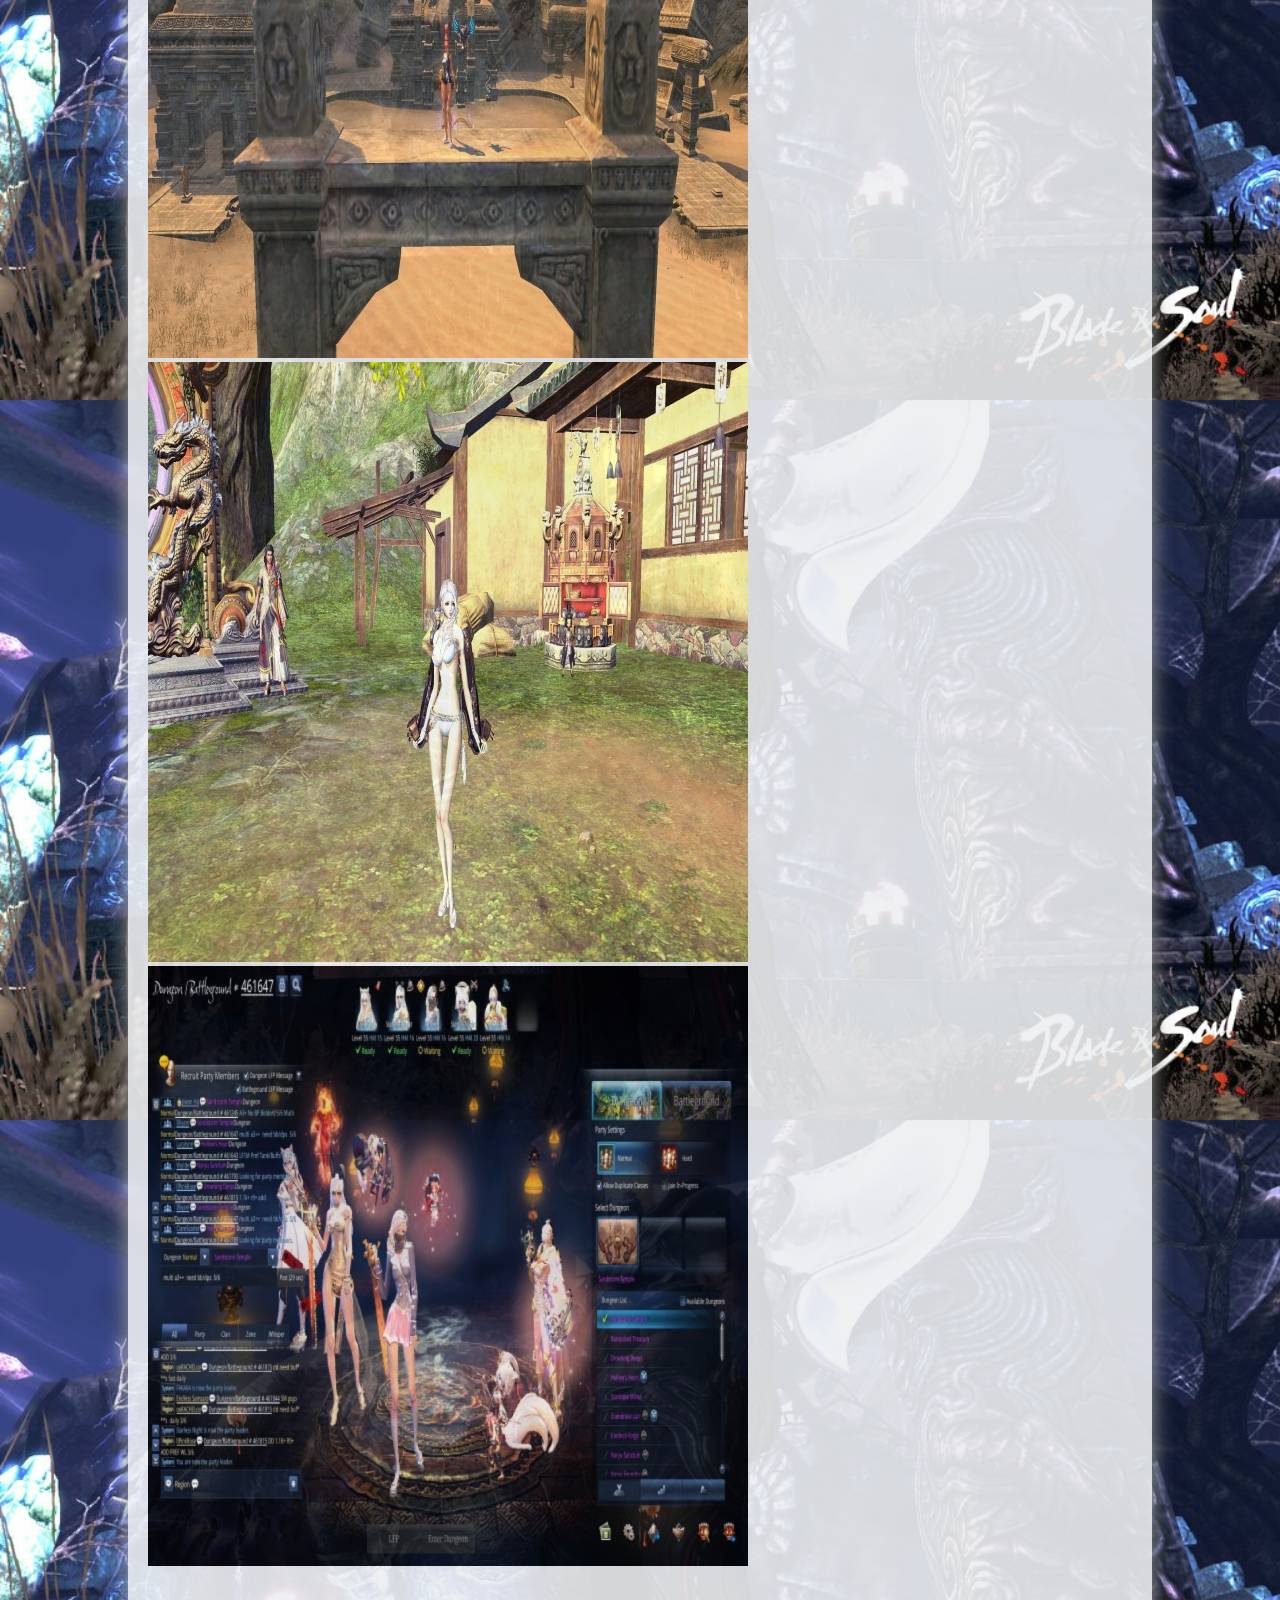
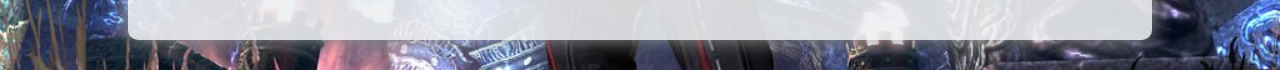
==== commit d80b7e0c: "No spaces on either side of the = sign of attributes" ====
--- a/bns.html
+++ b/bns.html
@@ -1,7 +1,7 @@
 <!DOCTYPE html>
 <html lang="en">
 <head>
-  <meta charset = "UTF-8">
+  <meta charset="UTF-8">
   <title>bladeandsoul</title>
   <link rel="stylesheet" href="css/style.css">
   <link href="https://fonts.googleapis.com/css?family=Montserrat" rel="stylesheet">
@@ -9,38 +9,38 @@
   <link href="https://fonts.googleapis.com/css?family=Charmonman" rel="stylesheet">
 </head>
 
-<body class = "bnsbody">
-  <nav class = "navbar">
+<body class="bnsbody">
+  <nav class="navbar">
     <ul>
-      <li><a href = "index.html">Homepage</a></li>
-      <li><a  class = "active" href = "bns.html">Blade and soul</a></li>
-      <li><a href = "resume.html">My Resume</a></li>
+      <li><a href="index.html">Homepage</a></li>
+      <li><a class="active" href = "bns.html">Blade and soul</a></li>
+      <li><a href="resume.html">My Resume</a></li>
   </ul>
   </nav>
 
-  <div class = "bns-wrapper">
+  <div class="bns-wrapper">
     <h1>Blade and soul</h1>
-    <section class = "subsection">
+    <section class="subsection">
       <h2> My experience in bns</h2>
       <p>My favorite mmorpg game is Blade and soul. I have been playing this game for 3 years. I am currently on Yura server and the force master is my main class. I am glad if any of you play this game too.</p>
       <p>Blade & Soul is a Korean fantasy martial-arts massively multiplayer online role-playing game developed by NCSOFT (Team Bloodlust). On September 13, 2012, NCSOFT announced that Blade & Soul would release in Western territories, which eventually happened on January 19, 2016. A Japanese animated television adaptation aired on April 3, 2014 on TBS and other stations then finished on June 26, 2014.
       <p>Recently bns released the new class warrior as the 11th class. You would fall in love with this game if you enjoy playing mmorpg games.The Blade & Soul: Warden’s Fury update brings with it new Warden class, Act 9 of the main story, a new 6-player Heroic Dungeon—The Shadowmoor, balance and systems changes, and a lot more!</p>
       <p class = "comment">Here's the video of the recent update</p>
     <h2>
-      <video controls class = "bnsvideo">
-        <source src = "bnsvideo/bns.mp4" type = "video/mp4">
+      <video controls class="bnsvideo">
+        <source src="bnsvideo/bns.mp4" type="video/mp4">
       </video>
     </h2>
     </section>
 
-    <section class = "subsection">
+    <section class="subsection">
       <h2>My character image</h2>
-      <img class = "bnsimage" src = "image/bns1.jpg">
-      <img class = "bnsimage" src = "image/bns2.jpg">
-      <img class = "bnsimage" src = "image/bns3.jpg">
-      <img class = "bnsimage" src = "image/bns4.jpg">
-      <img class = "bnsimage" src = "image/bns5.jpg">
-      <img class = "bnsimage" src = "image/bns6.jpg">
+      <img class="image" src = "image/bns1.jpg">
+      <img class="image" src = "image/bns2.jpg">
+      <img class="image" src = "image/bns3.jpg">
+      <img class="image" src = "image/bns4.jpg">
+      <img class="image" src = "image/bns5.jpg">
+      <img class="image" src = "image/bns6.jpg">
     </section>
   </div>
 </body>
